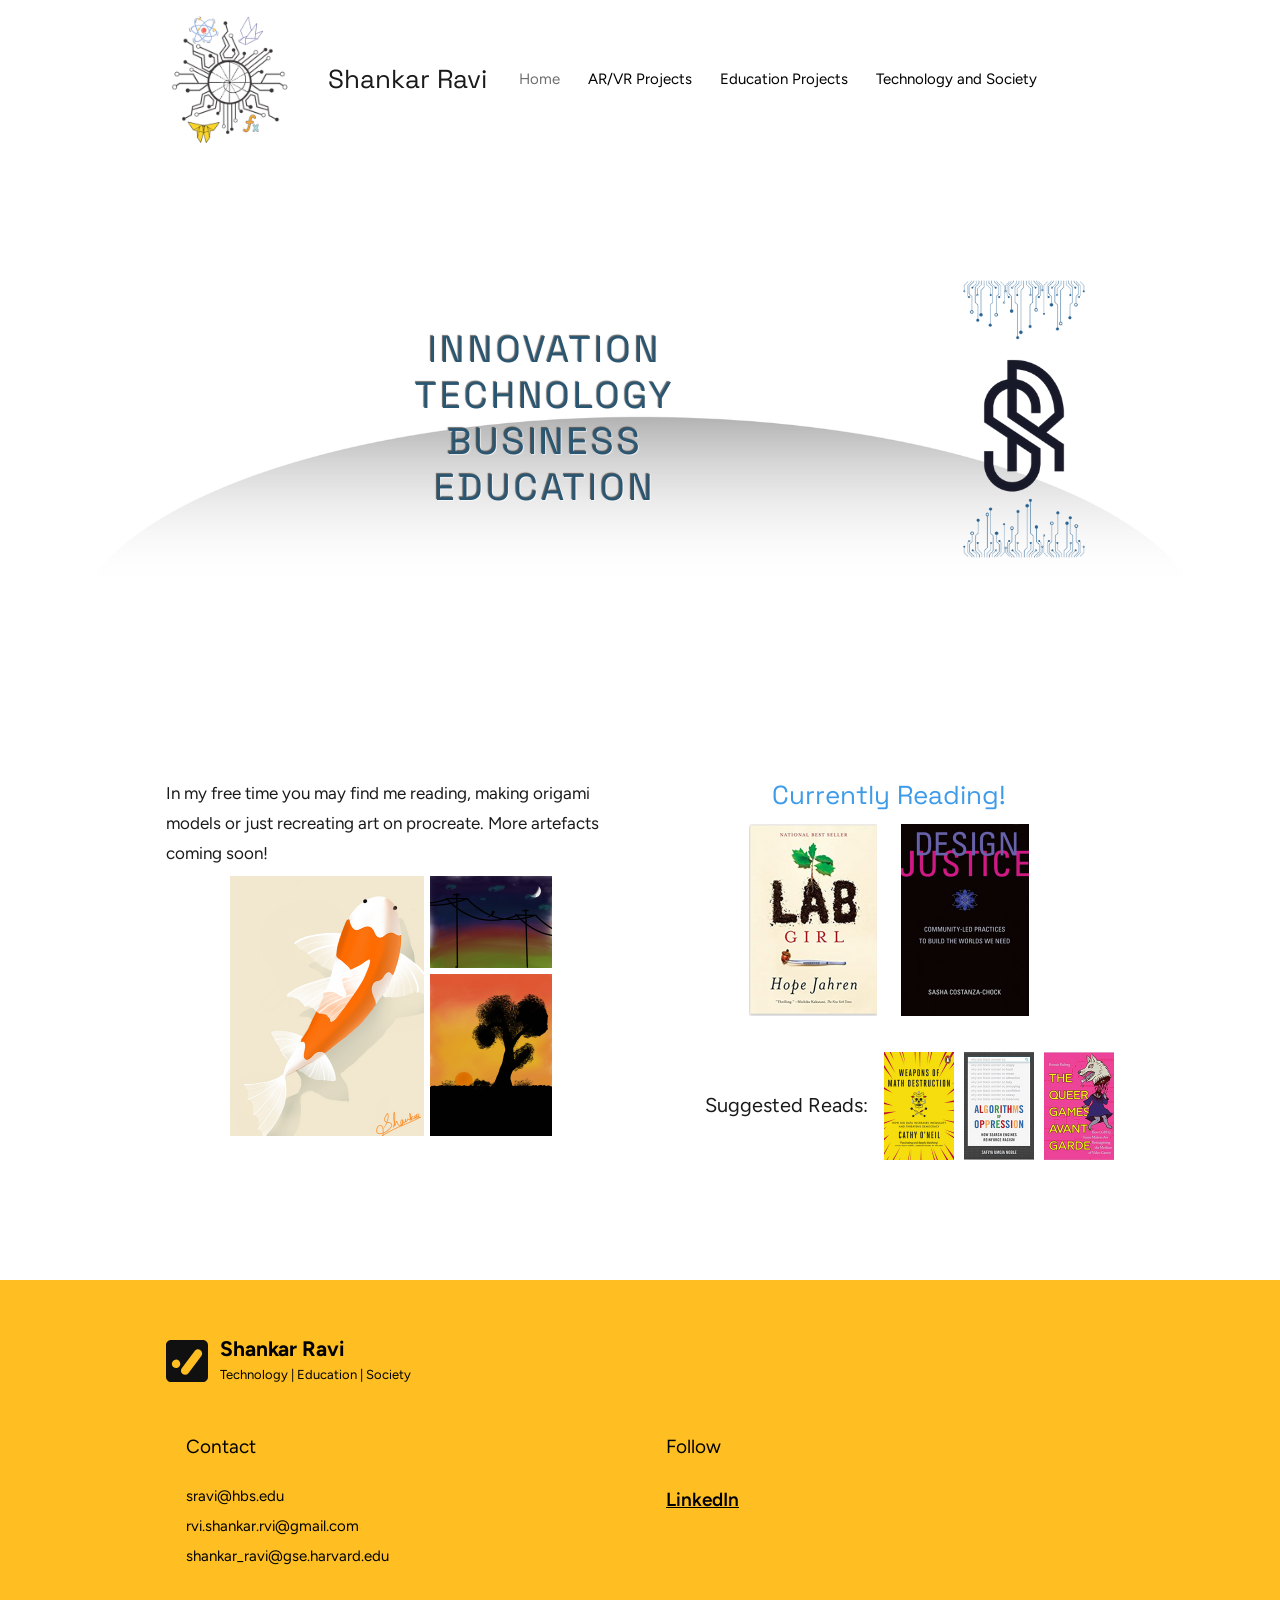
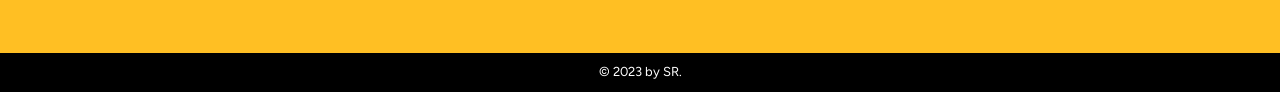
==== index.html @ 01adf2bd "Add static portfolio site for GitHub Pages Rebuild of rvishankarrvi.wixsite.com/my-site as plain HTM" ====
<!doctype html>
<html lang="en">
<head>
  <meta charset="utf-8">
  <meta name="viewport" content="width=device-width, initial-scale=1">
  <title>Home | Shankar Ravi</title>
  <meta name="description" content="Shankar Ravi — Technology | Education | Society. Portfolio of AR/VR, education and technology & society projects.">
  <link rel="icon" href="assets/images/logo-home.png">
  <link rel="preconnect" href="https://fonts.googleapis.com">
  <link rel="preconnect" href="https://fonts.gstatic.com" crossorigin>
  <link href="https://fonts.googleapis.com/css2?family=Figtree:wght@400;600&family=Playfair+Display&family=Space+Grotesk:wght@400;600&display=swap" rel="stylesheet">
  <link rel="stylesheet" href="assets/css/style.css">
</head>
<body>
  <header class="site-header">
    <div class="container">
      <a href="index.html"><img class="logo" src="assets/images/logo-home.png" alt="Shankar Ravi logo"></a>
      <a class="brand" href="index.html">Shankar Ravi</a>
      <button class="nav-toggle" aria-label="Menu" aria-expanded="false" onclick="this.setAttribute('aria-expanded', document.querySelector('.site-nav').classList.toggle('open'))">&#9776;</button>
      <nav class="site-nav">
        <ul>
          <li><a href="index.html" aria-current="page">Home</a></li>
          <li><a href="ar-vr-projects.html">AR/VR Projects</a></li>
          <li><a href="education-projects.html">Education Projects</a></li>
          <li><a href="technology-and-society.html">Technology and Society</a></li>
        </ul>
      </nav>
    </div>
  </header>

  <main>
    <section class="hero-home">
      <div class="container">
        <h1 class="hero-words">
          <span>INNOVATION</span>
          <span>TECHNOLOGY</span>
          <span>BUSINESS</span>
          <span>EDUCATION</span>
        </h1>
        <img class="hero-monogram" src="assets/images/sr-monogram.png" alt="SR monogram">
      </div>
    </section>

    <section class="about">
      <div class="container">
        <div>
          <p class="lead">In my free time you may find me reading, making origami models or just recreating art on procreate. More artefacts coming soon!</p>
          <div class="art-grid">
            <img class="koi" src="assets/images/art-koi.png" alt="Koi — digital art">
            <img src="assets/images/art-moon.png" alt="Feeling the moon — digital art">
            <img src="assets/images/art-sunset.jpg" alt="Sunset — digital art">
          </div>
        </div>

        <div class="reading">
          <h3>Currently Reading!</h3>
          <div class="book-row">
            <a href="https://www.amazon.com/Lab-Girl-Hope-Jahren/dp/1101873728" target="_blank" rel="noopener"><img src="assets/images/book-lab-girl.png" alt="Lab Girl by Hope Jahren"></a>
            <a href="https://mitpress.mit.edu/9780262043458/design-justice/" target="_blank" rel="noopener"><img src="assets/images/book-design-justice.png" alt="Design Justice by Sasha Costanza-Chock"></a>
          </div>
          <div class="suggested">
            <h4>Suggested Reads:</h4>
            <a href="https://www.amazon.com/Weapons-Math-Destruction-Increases-Inequality/dp/0553418815" target="_blank" rel="noopener"><img src="assets/images/book-weapons-math.jpg" alt="Weapons of Math Destruction by Cathy O'Neil"></a>
            <a href="https://www.amazon.com/Weapons-Math-Destruction-Increases-Inequality/dp/0553418815" target="_blank" rel="noopener"><img src="assets/images/book-algorithms-oppression.png" alt="Algorithms of Oppression by Safiya Umoja Noble"></a>
            <a href="https://www.amazon.com/Weapons-Math-Destruction-Increases-Inequality/dp/0553418815" target="_blank" rel="noopener"><img src="assets/images/book-queer-games.png" alt="The Queer Games Avant-Garde by Bonnie Ruberg"></a>
          </div>
        </div>
      </div>
    </section>
  </main>

  <footer class="site-footer" id="contact">
    <div class="container">
      <a class="footer-brand" href="index.html">
        <img src="assets/images/footer-logo.svg" alt="">
        <span><strong>Shankar Ravi</strong><small>Technology | Education | Society</small></span>
      </a>
      <div class="footer-cols">
        <div class="contact">
          <h3>Contact</h3>
          <ul>
            <li><a href="mailto:sravi@hbs.edu">sravi@hbs.edu</a></li>
            <li><a href="mailto:rvi.shankar.rvi@gmail.com">rvi.shankar.rvi@gmail.com</a></li>
            <li><a href="mailto:shankar_ravi@gse.harvard.edu">shankar_ravi@gse.harvard.edu</a></li>
          </ul>
        </div>
        <div class="follow">
          <h3>Follow</h3>
          <a href="https://www.linkedin.com/in/shankar-ravi-741664156/" target="_blank" rel="noopener">LinkedIn</a>
        </div>
      </div>
    </div>
    <div class="copyright">&copy; 2023 by SR.</div>
  </footer>
</body>
</html>
---- assets/css/style.css ----
:root {
  --black: #000;
  --text: #1a1a1a;
  --muted: #6e6e6e;
  --yellow: #ffbf23;
  --gold: #996e00;
  --btn-bg: #e8edfb;
  --btn-text: #116dff;
  --rule: #6e6e6e;
  --soft-bg: #f9f9f9;
  --gradient: linear-gradient(340deg, #ffb9e5 22%, #ecf872 51%, #bee0e6 77%);
  --container: 980px;
  --font-body: "Figtree", "Helvetica Neue", Helvetica, Arial, sans-serif;
  --font-head: "Space Grotesk", "Helvetica Neue", Arial, sans-serif;
  --font-btn: "Playfair Display", Georgia, serif;
}

*, *::before, *::after { box-sizing: border-box; }

html { scroll-behavior: smooth; }

body {
  margin: 0;
  background: #fff;
  color: var(--text);
  font-family: var(--font-body);
  font-size: 15px;
  line-height: 1.75;
  -webkit-font-smoothing: antialiased;
}

img { max-width: 100%; height: auto; display: block; }

a { color: inherit; }

h1, h2, h3, h4 {
  font-family: var(--font-head);
  font-weight: 400;
  line-height: 1.25;
  margin: 0;
}

.container {
  width: 100%;
  max-width: var(--container);
  margin: 0 auto;
  padding: 0 16px;
}

/* ---------- Header ---------- */
.site-header {
  background: #fff;
}

.site-header .container {
  display: flex;
  align-items: center;
  gap: 32px;
  min-height: 150px;
  padding-top: 12px;
  padding-bottom: 12px;
}

.site-header .logo {
  width: 130px;
  flex-shrink: 0;
}

.site-header .logo-spacer { width: 130px; flex-shrink: 0; }

.brand {
  font-family: var(--font-head);
  font-size: 26px;
  text-decoration: none;
  white-space: nowrap;
}

.nav-toggle {
  display: none;
  margin-left: auto;
  background: none;
  border: 0;
  font-size: 28px;
  line-height: 1;
  cursor: pointer;
  padding: 8px;
}

.site-nav ul {
  list-style: none;
  display: flex;
  flex-wrap: wrap;
  gap: 8px 28px;
  margin: 0;
  padding: 0;
}

.site-nav a {
  text-decoration: none;
  font-size: 15px;
  color: var(--black);
  transition: color 0.2s;
}

.site-nav a:hover,
.site-nav a[aria-current="page"] {
  color: var(--muted);
}

/* ---------- Buttons ---------- */
.btn-row {
  display: flex;
  flex-wrap: wrap;
  gap: 16px;
  margin-top: 28px;
}

.btn {
  display: inline-block;
  padding: 8px 20px;
  border-radius: 30px;
  background: var(--btn-bg);
  color: var(--btn-text);
  font-family: var(--font-btn);
  font-size: 17px;
  text-decoration: none;
  transition: background 0.2s, color 0.2s;
}

.btn:hover { background: var(--btn-text); color: #fff; }

/* ---------- Home ---------- */
.hero-home {
  background: url("../images/home-hero-bg.png") center bottom / cover no-repeat;
}

.hero-home .container {
  display: grid;
  grid-template-columns: 1fr auto;
  align-items: center;
  min-height: 560px;
  padding-top: 40px;
  padding-bottom: 80px;
}

.hero-words {
  font-size: 37px;
  letter-spacing: 0.08em;
  text-align: center;
  text-shadow: rgba(255, 255, 255, 0.6) 1px 1px 1px, rgba(0, 0, 0, 0.6) -1px -1px 1px;
  color: #2b5672;
}

.hero-words span { display: block; }

.hero-monogram { width: 190px; }

.about {
  padding: 60px 0 120px;
}

.about .container {
  display: grid;
  grid-template-columns: 1fr 1fr;
  gap: 48px;
}

.about p.lead {
  font-size: 17px;
  margin: 0 0 8px;
}

.art-grid {
  display: grid;
  grid-template-columns: 194px 122px;
  grid-template-rows: 92px 162px;
  gap: 6px;
  justify-content: center;
}

.art-grid img { width: 100%; height: 100%; object-fit: cover; }
.art-grid .koi { grid-row: 1 / 3; }

.reading h3 {
  font-size: 26px;
  color: #3d9be9;
  text-align: center;
  margin-bottom: 12px;
}

.book-row {
  display: flex;
  gap: 24px;
  justify-content: center;
}

.book-row img { width: 128px; }

.suggested {
  display: flex;
  align-items: center;
  justify-content: flex-end;
  gap: 10px;
  margin-top: 36px;
}

.suggested h4 {
  font-family: var(--font-body);
  font-size: 20px;
  margin-right: 6px;
}

.suggested img { width: 70px; }

.book-row a, .suggested a { transition: transform 0.2s; }
.book-row a:hover, .suggested a:hover { transform: translateY(-4px); }

/* ---------- Project page banner ---------- */
.banner {
  background: var(--gradient);
  padding-top: 16px;
}

.banner .icon {
  width: 234px;
  max-width: 60%;
  margin: 0 auto;
}

.banner .card {
  background: #fff;
  display: flex;
  align-items: center;
  justify-content: center;
  position: relative;
  min-height: 300px;
  padding: 40px 24px;
}

.banner h1 {
  font-size: 54px;
  text-align: center;
}

.banner .card .side-art {
  position: absolute;
  right: 24px;
  top: 50%;
  transform: translateY(-50%);
  width: 155px;
}

/* ---------- Project list ---------- */
.projects { padding-bottom: 80px; }

.project {
  display: grid;
  grid-template-columns: 1fr 1fr;
  align-items: center;
  gap: 40px;
  padding: 80px 40px;
  border-top: 1px solid var(--rule);
}

.project.reverse .project-media { order: 2; }

.project-num {
  font-family: var(--font-head);
  font-size: 28px;
  margin: 0;
}

.project h2 {
  font-size: 30px;
  margin-bottom: 20px;
}

.project p { margin: 0; }

.project-media {
  display: flex;
  flex-direction: column;
  align-items: center;
  gap: 24px;
}

.projects.gold .project { border-top-color: var(--gold); }
.projects .project.soft {
  background: var(--soft-bg);
  border-top: 0;
}

/* ---------- Technology and Society ---------- */
.tech-hero .container { padding-top: 40px; }

.tech-hero .image {
  background: url("../images/tech-society-bg.jpg") center / cover no-repeat;
  min-height: 352px;
  display: flex;
  align-items: center;
  justify-content: center;
  padding: 24px;
}

.tech-hero h1 {
  background: #fff;
  font-size: 54px;
  text-align: center;
  padding: 16px 32px;
  max-width: 490px;
}

.articles {
  display: grid;
  grid-template-columns: 1fr 1fr;
  gap: 40px;
  padding: 140px 0 260px;
}

.articles h2 {
  font-size: 20px;
  font-weight: 600;
}

.articles .btn { min-width: 168px; text-align: center; margin-top: 20px; }

/* ---------- Footer ---------- */
.site-footer {
  background: var(--yellow);
  color: var(--black);
}

.site-footer .container {
  padding-top: 56px;
  padding-bottom: 80px;
}

.footer-brand {
  display: flex;
  align-items: center;
  gap: 12px;
  text-decoration: none;
  margin-bottom: 48px;
}

.footer-brand img { width: 42px; height: 42px; }

.footer-brand strong {
  display: block;
  font-size: 21px;
  line-height: 1.2;
}

.footer-brand small { font-size: 13px; }

.footer-cols {
  display: grid;
  grid-template-columns: 1fr 1fr;
  gap: 32px;
  padding-left: 20px;
}

.footer-cols h3 {
  font-family: var(--font-body);
  font-size: 19px;
  margin-bottom: 24px;
}

.footer-cols ul { list-style: none; margin: 0; padding: 0; }

.footer-cols li { font-size: 15px; margin-bottom: 4px; }

.footer-cols .contact a { text-decoration: none; }
.footer-cols .contact a:hover { text-decoration: underline; }

.footer-cols .follow a {
  font-size: 19px;
  font-weight: 600;
}

.copyright {
  background: var(--black);
  color: #fff;
  text-align: center;
  font-size: 13px;
  padding: 8px 16px;
}

/* ---------- Responsive ---------- */
@media (max-width: 860px) {
  .site-header .container {
    flex-wrap: wrap;
    gap: 12px 20px;
    min-height: 0;
  }
  .site-header .logo { width: 72px; }
  .site-header .logo-spacer { display: none; }
  .nav-toggle { display: block; }
  .site-nav { display: none; width: 100%; }
  .site-nav.open { display: block; }
  .site-nav ul { flex-direction: column; gap: 4px; padding-bottom: 12px; }
  .site-nav a { font-size: 17px; }

  .hero-home .container { grid-template-columns: 1fr; gap: 32px; min-height: 0; }
  .hero-monogram { width: 130px; margin: 0 auto; }
  .hero-words { font-size: 28px; }

  .about .container,
  .project,
  .articles,
  .footer-cols { grid-template-columns: 1fr; }

  .project { padding: 48px 0; }
  .project.soft { padding-left: 16px; padding-right: 16px; }
  .project.reverse .project-media { order: 0; }

  .suggested { justify-content: center; flex-wrap: wrap; }

  .banner h1, .tech-hero h1 { font-size: 36px; }
  .banner .card { flex-direction: column; gap: 20px; min-height: 0; }
  .banner .card .side-art { position: static; transform: none; width: 110px; }

  .articles { padding: 64px 0 120px; }
  .footer-cols { padding-left: 0; }
}
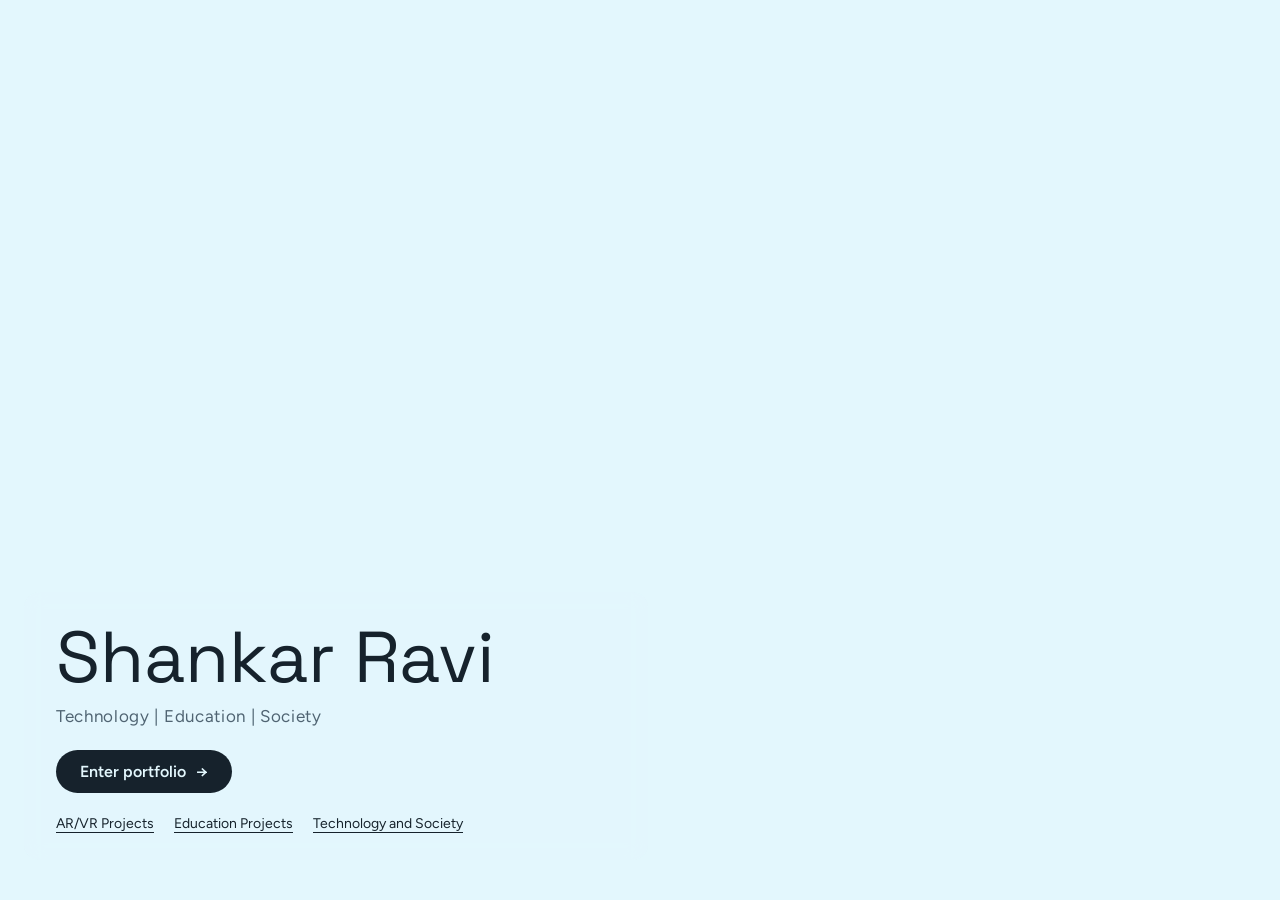
==== commit e85927d5: "Landing page and fiing broken links" ====
--- a/index.html
+++ b/index.html
@@ -2,95 +2,210 @@
 <html lang="en">
 <head>
   <meta charset="utf-8">
-  <meta name="viewport" content="width=device-width, initial-scale=1">
-  <title>Home | Shankar Ravi</title>
+  <meta name="viewport" content="width=device-width, initial-scale=1, viewport-fit=cover">
+  <title>Shankar Ravi</title>
   <meta name="description" content="Shankar Ravi — Technology | Education | Society. Portfolio of AR/VR, education and technology & society projects.">
   <link rel="icon" href="assets/images/logo-home.png">
   <link rel="preconnect" href="https://fonts.googleapis.com">
   <link rel="preconnect" href="https://fonts.gstatic.com" crossorigin>
-  <link href="https://fonts.googleapis.com/css2?family=Figtree:wght@400;600&family=Playfair+Display&family=Space+Grotesk:wght@400;600&display=swap" rel="stylesheet">
-  <link rel="stylesheet" href="assets/css/style.css">
+  <link href="https://fonts.googleapis.com/css2?family=Figtree:wght@400;600&family=Space+Grotesk:wght@400;600&display=swap" rel="stylesheet">
+  <style>
+    :root {
+      --sky: #e3f7fd;
+      --ink: #16222c;
+      --ink-soft: #506473;
+    }
+    html, body { height: 100%; }
+    body {
+      margin: 0;
+      background: var(--sky);
+      color: var(--ink);
+      font-family: "Figtree", "Helvetica Neue", Arial, sans-serif;
+      overflow: hidden;
+    }
+    canvas {
+      position: fixed;
+      inset: 0;
+      width: 100%;
+      height: 100%;
+      display: block;
+    }
+    .intro {
+      position: fixed;
+      left: max(24px, env(safe-area-inset-left, 0px));
+      right: 24px;
+      bottom: max(40px, env(safe-area-inset-bottom, 0px));
+      max-width: 560px;
+      padding: 28px 32px;
+      background: rgba(227, 247, 253, 0.78);
+      -webkit-backdrop-filter: blur(10px);
+      backdrop-filter: blur(10px);
+      border-radius: 16px;
+    }
+    h1 {
+      font-family: "Space Grotesk", "Helvetica Neue", Arial, sans-serif;
+      font-weight: 400;
+      font-size: clamp(40px, 7vw, 72px);
+      line-height: 1.05;
+      margin: 0 0 10px;
+    }
+    .tagline {
+      font-size: 17px;
+      letter-spacing: 0.04em;
+      color: var(--ink-soft);
+      margin: 0 0 24px;
+    }
+    .enter {
+      display: inline-flex;
+      align-items: center;
+      gap: 10px;
+      padding: 12px 24px;
+      border-radius: 30px;
+      background: var(--ink);
+      color: var(--sky);
+      font-size: 16px;
+      font-weight: 600;
+      text-decoration: none;
+      transition: transform 0.2s, background 0.2s;
+    }
+    .enter:hover { background: #0f6f8f; transform: translateX(4px); }
+    .enter:focus-visible { outline: 2px solid #0f6f8f; outline-offset: 3px; }
+    .links {
+      display: flex;
+      flex-wrap: wrap;
+      gap: 6px 20px;
+      margin: 22px 0 0;
+      padding: 0;
+      list-style: none;
+      font-size: 14px;
+    }
+    .links a { color: var(--ink); text-decoration: none; border-bottom: 1px solid currentColor; }
+    .links a:hover { color: #0f6f8f; }
+  </style>
 </head>
 <body>
-  <header class="site-header">
-    <div class="container">
-      <a href="index.html"><img class="logo" src="assets/images/logo-home.png" alt="Shankar Ravi logo"></a>
-      <a class="brand" href="index.html">Shankar Ravi</a>
-      <button class="nav-toggle" aria-label="Menu" aria-expanded="false" onclick="this.setAttribute('aria-expanded', document.querySelector('.site-nav').classList.toggle('open'))">&#9776;</button>
-      <nav class="site-nav">
-        <ul>
-          <li><a href="index.html" aria-current="page">Home</a></li>
-          <li><a href="ar-vr-projects.html">AR/VR Projects</a></li>
-          <li><a href="education-projects.html">Education Projects</a></li>
-          <li><a href="technology-and-society.html">Technology and Society</a></li>
-        </ul>
-      </nav>
-    </div>
-  </header>
-
-  <main>
-    <section class="hero-home">
-      <div class="container">
-        <h1 class="hero-words">
-          <span>INNOVATION</span>
-          <span>TECHNOLOGY</span>
-          <span>BUSINESS</span>
-          <span>EDUCATION</span>
-        </h1>
-        <img class="hero-monogram" src="assets/images/sr-monogram.png" alt="SR monogram">
-      </div>
-    </section>
-
-    <section class="about">
-      <div class="container">
-        <div>
-          <p class="lead">In my free time you may find me reading, making origami models or just recreating art on procreate. More artefacts coming soon!</p>
-          <div class="art-grid">
-            <img class="koi" src="assets/images/art-koi.png" alt="Koi — digital art">
-            <img src="assets/images/art-moon.png" alt="Feeling the moon — digital art">
-            <img src="assets/images/art-sunset.jpg" alt="Sunset — digital art">
-          </div>
-        </div>
-
-        <div class="reading">
-          <h3>Currently Reading!</h3>
-          <div class="book-row">
-            <a href="https://www.amazon.com/Lab-Girl-Hope-Jahren/dp/1101873728" target="_blank" rel="noopener"><img src="assets/images/book-lab-girl.png" alt="Lab Girl by Hope Jahren"></a>
-            <a href="https://mitpress.mit.edu/9780262043458/design-justice/" target="_blank" rel="noopener"><img src="assets/images/book-design-justice.png" alt="Design Justice by Sasha Costanza-Chock"></a>
-          </div>
-          <div class="suggested">
-            <h4>Suggested Reads:</h4>
-            <a href="https://www.amazon.com/Weapons-Math-Destruction-Increases-Inequality/dp/0553418815" target="_blank" rel="noopener"><img src="assets/images/book-weapons-math.jpg" alt="Weapons of Math Destruction by Cathy O'Neil"></a>
-            <a href="https://www.amazon.com/Weapons-Math-Destruction-Increases-Inequality/dp/0553418815" target="_blank" rel="noopener"><img src="assets/images/book-algorithms-oppression.png" alt="Algorithms of Oppression by Safiya Umoja Noble"></a>
-            <a href="https://www.amazon.com/Weapons-Math-Destruction-Increases-Inequality/dp/0553418815" target="_blank" rel="noopener"><img src="assets/images/book-queer-games.png" alt="The Queer Games Avant-Garde by Bonnie Ruberg"></a>
-          </div>
-        </div>
-      </div>
-    </section>
+  <canvas id="c" aria-hidden="true"></canvas>
+
+  <main class="intro">
+    <h1>Shankar Ravi</h1>
+    <p class="tagline">Technology | Education | Society</p>
+    <a class="enter" href="home.html">Enter portfolio <span aria-hidden="true">&rarr;</span></a>
+    <ul class="links">
+      <li><a href="ar-vr-projects.html">AR/VR Projects</a></li>
+      <li><a href="education-projects.html">Education Projects</a></li>
+      <li><a href="technology-and-society.html">Technology and Society</a></li>
+    </ul>
   </main>
 
-  <footer class="site-footer" id="contact">
-    <div class="container">
-      <a class="footer-brand" href="index.html">
-        <img src="assets/images/footer-logo.svg" alt="">
-        <span><strong>Shankar Ravi</strong><small>Technology | Education | Society</small></span>
-      </a>
-      <div class="footer-cols">
-        <div class="contact">
-          <h3>Contact</h3>
-          <ul>
-            <li><a href="mailto:sravi@hbs.edu">sravi@hbs.edu</a></li>
-            <li><a href="mailto:rvi.shankar.rvi@gmail.com">rvi.shankar.rvi@gmail.com</a></li>
-            <li><a href="mailto:shankar_ravi@gse.harvard.edu">shankar_ravi@gse.harvard.edu</a></li>
-          </ul>
-        </div>
-        <div class="follow">
-          <h3>Follow</h3>
-          <a href="https://www.linkedin.com/in/shankar-ravi-741664156/" target="_blank" rel="noopener">LinkedIn</a>
-        </div>
-      </div>
-    </div>
-    <div class="copyright">&copy; 2023 by SR.</div>
-  </footer>
+  <script>
+  // Forward wave lines: Flow mode, Spectrum colour, 7 lines, speed 2.0, camera on.
+  (() => {
+    const cv = document.getElementById('c'), ctx = cv.getContext('2d');
+    const SKY = '#e3f7fd';
+    // HOLD: extra seconds (timeline time) the full set of lines stays on screen before sweeping out
+    const HOLD = 18, LOOP = 14 + HOLD, SPEED = 2, COUNT = 7;
+    // Red, orange, yellow, green, blue, indigo, violet — yellow deepened to stay visible on the pale sky
+    const RAINBOW = ['#e23a3a','#f57c1f','#e9b000','#2e9e4f','#1f6fe0','#3f3aa6','#8b3fc4'];
+    const lineColour = (i, n) => RAINBOW[n <= 1 ? 0 : Math.round(i*(RAINBOW.length-1)/(n-1))];
+    let t = 0, last = performance.now(), W = 0, H = 0, dpr = 1;
+
+    function resize(){
+      dpr = Math.min(devicePixelRatio || 1, 2);
+      W = cv.clientWidth; H = cv.clientHeight;
+      cv.width = W*dpr; cv.height = H*dpr;
+    }
+    addEventListener('resize', resize); resize();
+
+    // ---- easing + keyframes ----
+    const ease = x => x<.5 ? 4*x*x*x : 1 - Math.pow(-2*x+2,3)/2;
+    const clamp = (x,a=0,b=1) => Math.max(a, Math.min(b, x));
+    function key(frames, T){
+      if (T <= frames[0][0]) return frames[0].slice(1);
+      for (let i = 1; i < frames.length; i++){
+        const a = frames[i-1], b = frames[i];
+        if (T <= b[0]){
+          const k = ease((T - a[0])/(b[0] - a[0]));
+          return a.slice(1).map((v,j) => v + (b[j+1]-v)*k);
+        }
+      }
+      return frames[frames.length-1].slice(1);
+    }
+    // camera: [time, zoom, focusX, focusY] in stage units (0..1)
+    // the hold slowly drifts between wide shots before the original exit (shifted by HOLD)
+    const CAM = [[0,1,.5,.5],[2.6,1.05,.42,.42],[5,2.4,.3,.32],[6.6,2.3,.38,.36],[9.4,.82,.5,.5],
+      [9.4+HOLD*.35,1.15,.58,.46],[9.4+HOLD*.7,.95,.44,.54],[9.4+HOLD,.85,.5,.5],
+      [12.5+HOLD,.9,.5,.5],[LOOP,1,.5,.5]];
+
+    // ---- line set: first pair crosses (mirrored phase), then a low arc, then extras ----
+    function lineDef(i){
+      const preset = [
+        {base:.36, amp:.17, k:4.0, ph:2.2,           w:.0085, start:0.0,  drift:.35},
+        {base:.36, amp:.17, k:4.0, ph:2.2+Math.PI,   w:.0085, start:.35,  drift:.35},
+        {base:.70, amp:.14, k:3.2, ph:.5,            w:.0085, start:.8,   drift:-.3},
+      ];
+      if (preset[i]) return preset[i];
+      const r = n => { const x = Math.sin(i*127.1+n*311.7)*43758.5453; return x-Math.floor(x); };
+      return {base:.2 + r(1)*.65, amp:.08 + r(2)*.12, k:2.6 + r(3)*1.6, ph:r(4)*6.28, w:.006 + r(5)*.003, start:1 + r(6)*1.4, drift:(r(7)-.5)*.7};
+    }
+    const Y = (d, x, T) => d.base + d.amp*Math.sin(x*d.k + d.ph + T*d.drift) + d.amp*.05*Math.sin(x*d.k*2.1 - T*.5);
+
+    // quadratic curves through segment midpoints, so joins have no corners
+    function stroke(pts, w, color){
+      if (pts.length < 2) return;
+      ctx.strokeStyle = color; ctx.lineWidth = w; ctx.lineCap = 'round'; ctx.lineJoin = 'round';
+      ctx.beginPath(); ctx.moveTo(pts[0][0], pts[0][1]);
+      for (let i = 1; i < pts.length - 1; i++){
+        const [x, y] = pts[i], [nx, ny] = pts[i+1];
+        ctx.quadraticCurveTo(x, y, (x + nx)/2, (y + ny)/2);
+      }
+      const end = pts[pts.length-1];
+      ctx.lineTo(end[0], end[1]);
+      ctx.stroke();
+    }
+
+    // Reference choreography: draw in → push in → pull back → flow out
+    // right: the visible right edge in stage units, so each line's end point stops inside the frame
+    function drawFlow(T, n, right){
+      for (let i = n - 1; i >= 0; i--){
+        const d = lineDef(i);
+        const local = T - d.start;
+        const xEnd = right - .08 - (i % 3)*.05;
+        const out = ease(clamp((T - 10.6 - HOLD - i*.25)/3.1));
+        // draw in to xEnd, hold there, then sweep the whole line out to the right
+        const head = -.05 + (xEnd + .05)*ease(clamp(local/8.6)) + (1.75 - xEnd)*out;
+        const tail = -.35 + 2.1*out;
+        if (head <= tail || local < 0) continue;
+        const pts = [];
+        const x1 = Math.min(head, 1.5);
+        for (let x = Math.max(tail, -.4); x <= x1; x += .002) pts.push([x, Y(d, x, T)]);
+        pts.push([x1, Y(d, x1, T)]);
+        stroke(pts, d.w, lineColour(i, n));
+      }
+    }
+
+    function render(){
+      const T = t % LOOP;
+      // Map the unit square to cover the viewport, centred
+      const s = Math.max(W, H);
+      ctx.setTransform(dpr, 0, 0, dpr, 0, 0);
+      ctx.fillStyle = SKY; ctx.fillRect(0, 0, W, H);
+      ctx.setTransform(s*dpr, 0, 0, s*dpr, (W - s)/2*dpr, (H - s)/2*dpr);
+      const [z, fx, fy] = key(CAM, T);
+      ctx.save(); ctx.translate(fx, fy); ctx.scale(z, z); ctx.translate(-fx, -fy);
+      drawFlow(T, COUNT, 1 - (s - W)/2/s);
+      ctx.restore();
+    }
+
+    function frame(now){
+      const dt = Math.min(.05, (now - last)/1000); last = now;
+      t += dt*SPEED;
+      render();
+      requestAnimationFrame(frame);
+    }
+
+    if (matchMedia('(prefers-reduced-motion: reduce)').matches){ t = 9.6 + HOLD/2; render(); addEventListener('resize', render); }
+    else requestAnimationFrame(frame);
+  })();
+  </script>
 </body>
 </html>
